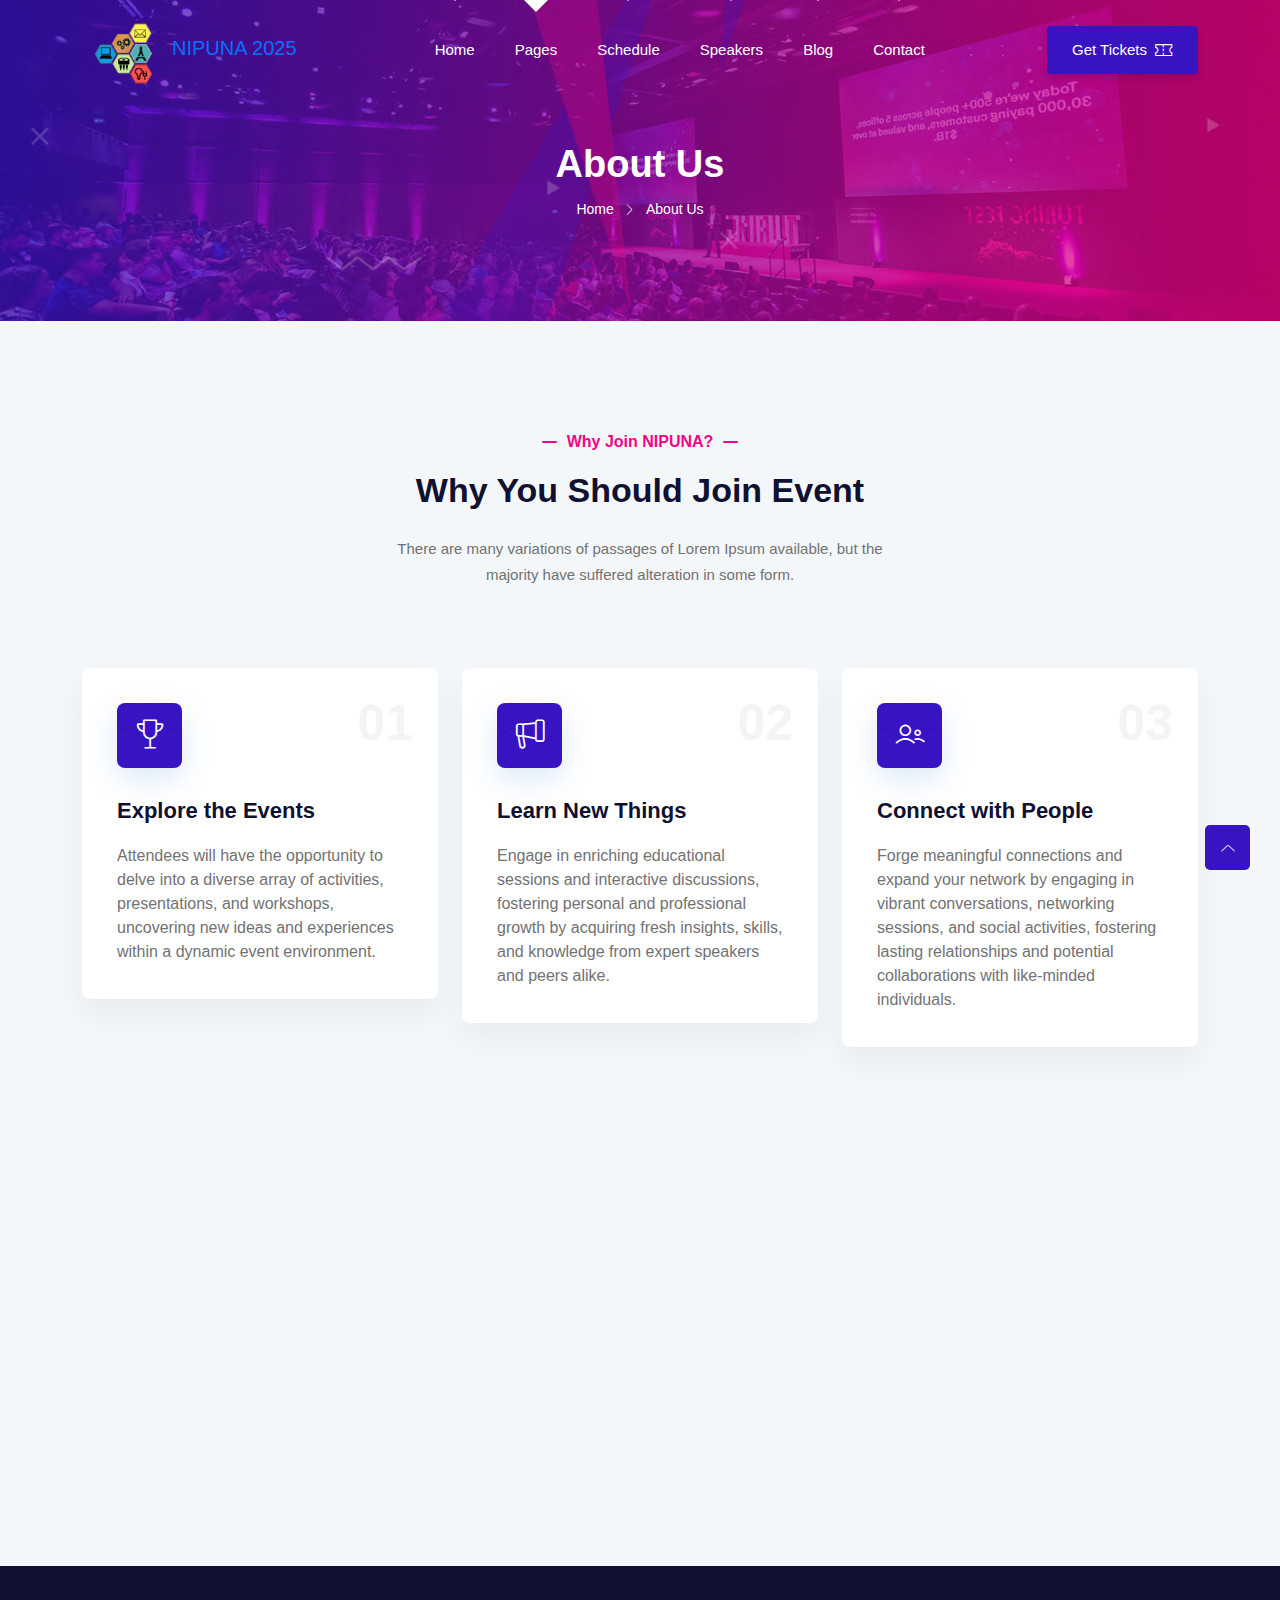
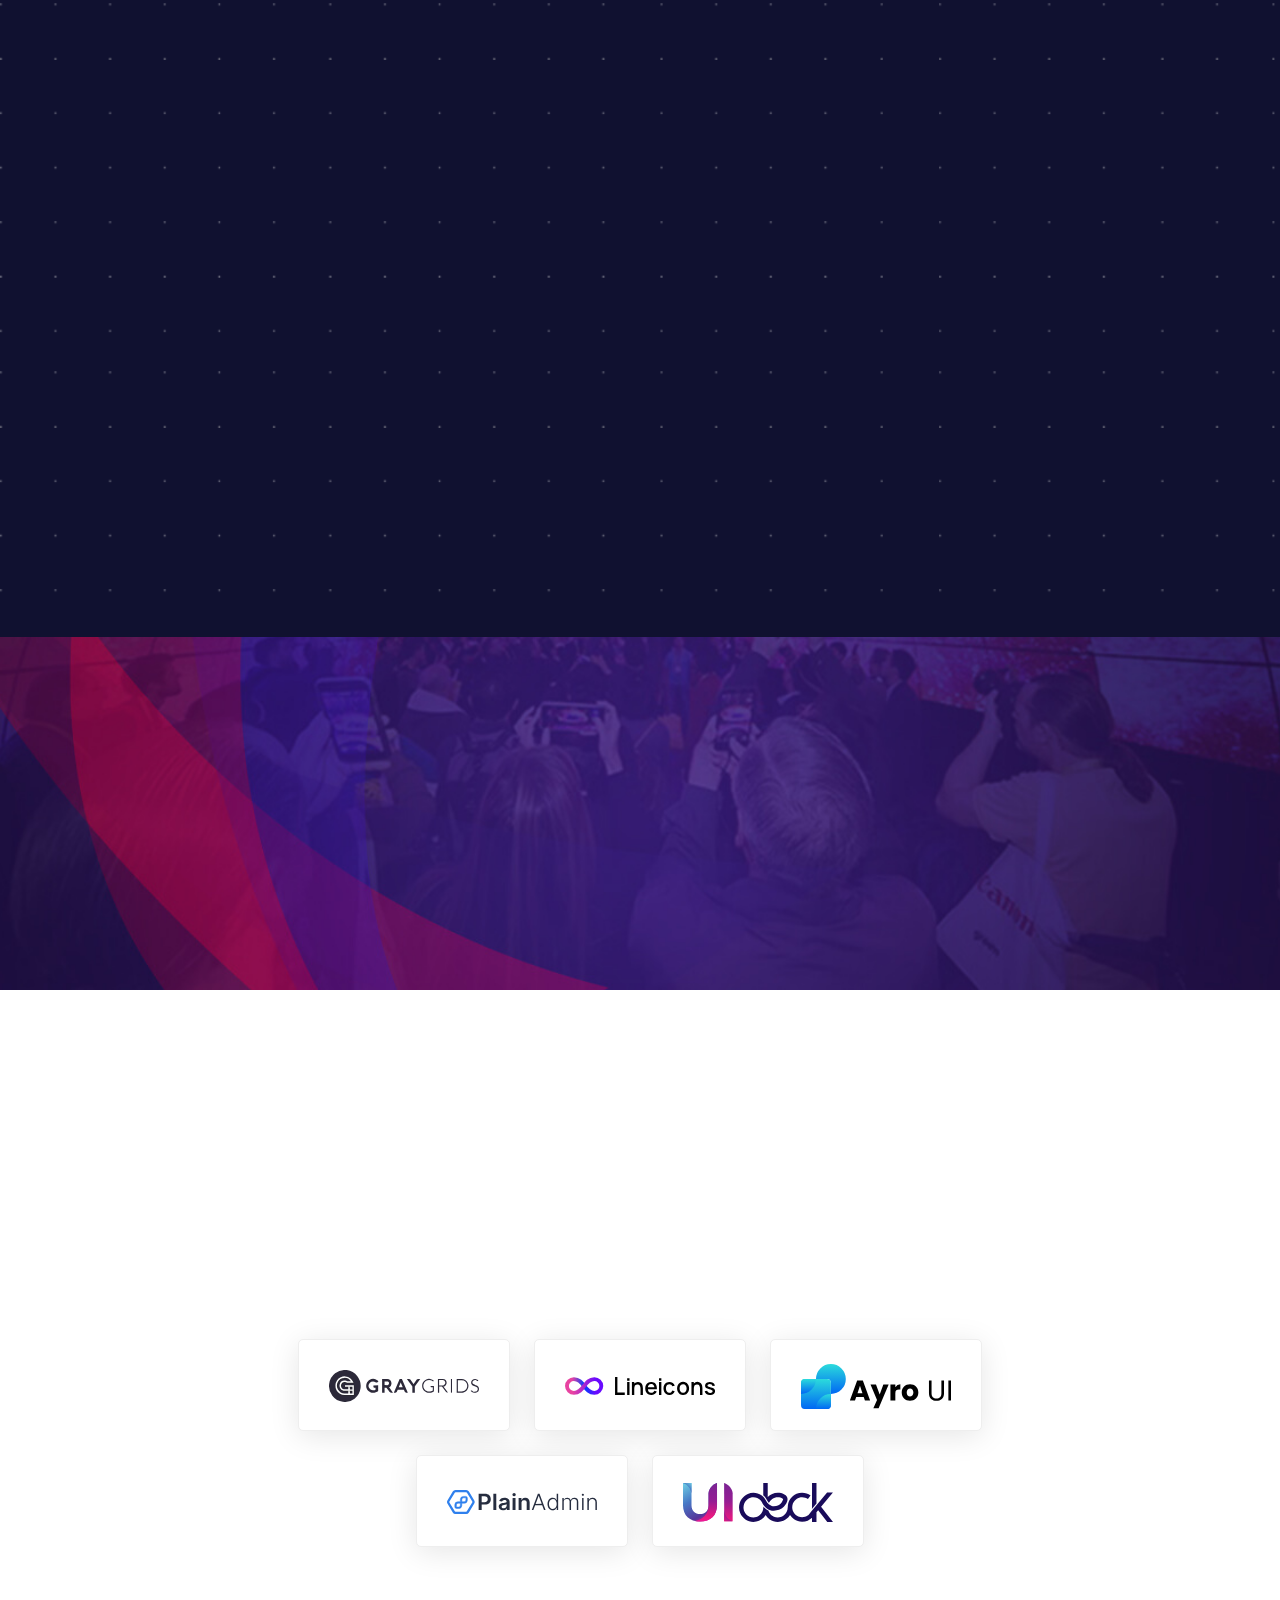
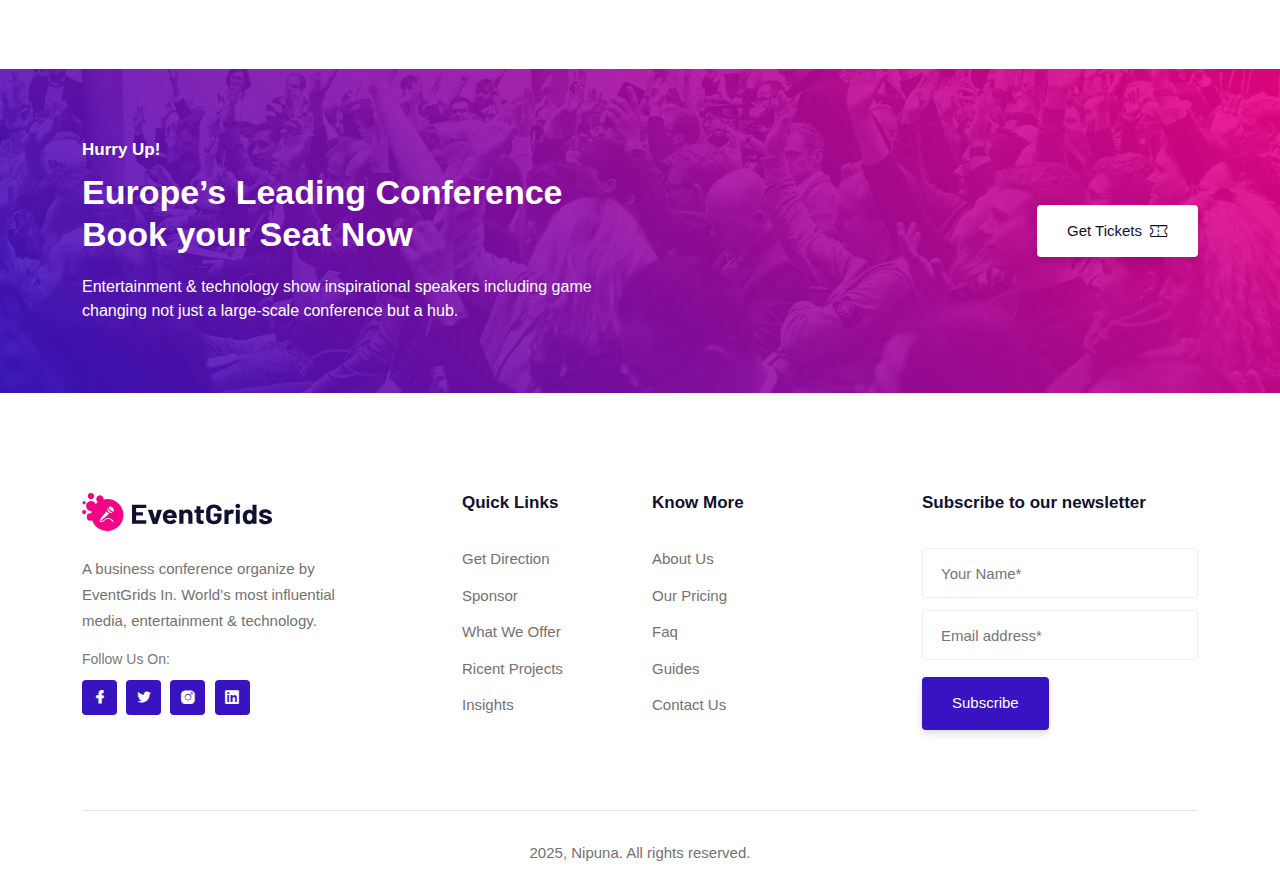
==== demo.graygrids.com/themes/eventgrids/about-us.html @ 120ea1e2 "Initial commit of the code" ====
<!DOCTYPE html>
<html class="no-js" lang="zxx">

<head>
    <meta charset="utf-8" />
    <meta http-equiv="x-ua-compatible" content="ie=edge" />
    <title>About Us - EventGrids Conference and Event HTML Template.</title>
    <meta name="description" content="" />
    <meta name="viewport" content="width=device-width, initial-scale=1" />
    <link rel="shortcut icon" type="image/x-icon" href="assets/images/favicon.svg" />

    <!-- ========================= CSS here ========================= -->
    <link rel="stylesheet" href="assets/css/bootstrap.min.css" />
    <link rel="stylesheet" href="assets/css/LineIcons.3.0.css" />
    <link rel="stylesheet" href="assets/css/animate.css" />
    <link rel="stylesheet" href="assets/css/tiny-slider.css" />
    <link rel="stylesheet" href="assets/css/glightbox.min.css" />
    <link rel="stylesheet" href="assets/css/main.css" />

</head>

<body>
    <!--[if lte IE 9]>
      <p class="browserupgrade">
        You are using an <strong>outdated</strong> browser. Please
        <a href="https://browsehappy.com/">upgrade your browser</a> to improve
        your experience and security.
      </p>
    <![endif]-->

    <!-- Preloader -->
    <div class="preloader">
        <div class="preloader-inner">
            <div class="preloader-icon">
                <span></span>
                <span></span>
            </div>
        </div>
    </div>
    <!-- /End Preloader -->

    <!-- Start Header Area -->
    <header class="header navbar-area">
        <div class="container">
            <div class="row align-items-center">
                <div class="col-lg-12">
                    <div class="nav-inner">
                        <!-- Start Navbar -->
                        <nav class="navbar navbar-expand-lg">
                            <a class="navbar-brand" href="index.html">
                                <img src="assets/images/NIPUNAHD.png" alt="Logo">NIPUNA 2025
                            </a>
                            <button class="navbar-toggler mobile-menu-btn" type="button" data-bs-toggle="collapse"
                                data-bs-target="#navbarSupportedContent" aria-controls="navbarSupportedContent"
                                aria-expanded="false" aria-label="Toggle navigation">
                                <span class="toggler-icon"></span>
                                <span class="toggler-icon"></span>
                                <span class="toggler-icon"></span>
                            </button>
                            <div class="collapse navbar-collapse sub-menu-bar" id="navbarSupportedContent">
                                <ul id="nav" class="navbar-nav ms-auto">
                                    <li class="nav-item">
                                        <a href="index.html" aria-label="Toggle navigation">Home</a>
                                    </li>
                                    <li class="nav-item">
                                        <a class="dd-menu active collapsed" href="javascript:void(0)"
                                            data-bs-toggle="collapse" data-bs-target="#submenu-1-1"
                                            aria-controls="navbarSupportedContent" aria-expanded="false"
                                            aria-label="Toggle navigation">Pages</a>
                                        <ul class="sub-menu collapse" id="submenu-1-1">
                                            <li class="nav-item active"><a href="about-us.html">About Us</a></li>
                                            <li class="nav-item"><a href="gallery.html">Gallery</a></li>
                                            <li class="nav-item"><a href="pricing.html">Pricing</a></li>
                                            <li class="nav-item"><a href="sponsors.html">Sponsors</a></li>
                                            <li class="nav-item"><a href="mail-success.html">Mail Success</a></li>
                                            <li class="nav-item"><a href="404.html">404 Error</a></li>
                                        </ul>
                                    </li>
                                    <li class="nav-item">
                                        <a href="schedule.html" aria-label="Toggle navigation">Schedule</a>
                                    </li>
                                    <li class="nav-item">
                                        <a href="speakers.html" aria-label="Toggle navigation">Speakers</a>
                                    </li>
                                    <li class="nav-item">
                                        <a class="dd-menu collapsed" href="javascript:void(0)" data-bs-toggle="collapse"
                                            data-bs-target="#submenu-1-2" aria-controls="navbarSupportedContent"
                                            aria-expanded="false" aria-label="Toggle navigation">Blog</a>
                                        <ul class="sub-menu collapse" id="submenu-1-2">
                                            <li class="nav-item"><a href="blog-grid.html">Blog Grid</a>
                                            </li>
                                            <li class="nav-item"><a href="blog-single.html">Blog Single</a></li>
                                        </ul>
                                    </li>
                                    <li class="nav-item">
                                        <a href="contact.html" aria-label="Toggle navigation">Contact</a>
                                    </li>
                                </ul>
                            </div> <!-- navbar collapse -->
                            <div class="button">
                                <a href="pricing.html" class="btn">Get Tickets<i class="lni lni-ticket"></i></a>
                            </div>
                        </nav>
                        <!-- End Navbar -->
                    </div>
                </div>
            </div> <!-- row -->
        </div> <!-- container -->
    </header>
    <!-- End Header Area -->

    <!-- Start Breadcrumbs -->
    <div class="breadcrumbs">
        <div class="container">
            <div class="row align-items-center">
                <div class="col-lg-8 offset-lg-2 col-md-12 col-12">
                    <div class="breadcrumbs-content">
                        <h1 class="page-title">About Us</h1>
                        <ul class="breadcrumb-nav">
                            <li><a href="index.html">Home</a></li>
                            <li>About Us</li>
                        </ul>
                    </div>
                </div>
            </div>
        </div>
    </div>
    <!-- End Breadcrumbs -->

    <!-- Start Features Area -->
    <section class="features section">
        <div class="container">
            <div class="row">
                <div class="col-12">
                    <div class="section-title">
                        <h3 class="wow zoomIn" data-wow-delay=".2s">Why join NIPUNA?</h3>
                        <h2 class="wow fadeInUp" data-wow-delay=".4s">Why you should Join Event</h2>
                        <p class="wow fadeInUp" data-wow-delay=".6s">There are many variations of passages of Lorem
                            Ipsum available, but the majority have suffered alteration in some form.</p>
                    </div>
                </div>
            </div>
            <div class="row">
                <div class="col-lg-4 col-md-6 col-12 wow fadeInUp" data-wow-delay=".2s">
                    <!-- Start Single Feature -->
                    <div class="single-featuer">
                        <img class="shape" src="assets/images/features/shape.svg" alt="#">
                        <img class="shape2" src="assets/images/features/shape2.svg" alt="#">
                        <span class="serial">01</span>
                        <div class="service-icon">
                            <i class="lni lni-cup"></i>
                        </div>
                        <h3>Explore the Events</h3>
                        <p>Attendees will have the opportunity to delve into a diverse array of activities, presentations, and workshops, uncovering new ideas and experiences within a dynamic event environment.</p>
                    </div>
                    <!-- End Single Feature -->
                </div>
                <div class="col-lg-4 col-md-6 col-12 wow fadeInUp" data-wow-delay=".4s">
                    <!-- Start Single Feature -->
                    <div class="single-featuer">
                        <img class="shape" src="assets/images/features/shape.svg" alt="#">
                        <img class="shape2" src="assets/images/features/shape2.svg" alt="#">
                        <span class="serial">02</span>
                        <div class="service-icon">
                            <i class="lni lni-bullhorn"></i>
                        </div>
                        <h3>Learn New Things</h3>
                        <p>Engage in enriching educational sessions and interactive discussions, fostering personal and professional growth by acquiring fresh insights, skills, and knowledge from expert speakers and peers alike.
                        </p>
                    </div>
                    <!-- End Single Feature -->
                </div>
                <div class="col-lg-4 col-md-6 col-12 wow fadeInUp" data-wow-delay=".6s">
                    <!-- Start Single Feature -->
                    <div class="single-featuer">
                        <img class="shape" src="assets/images/features/shape.svg" alt="#">
                        <img class="shape2" src="assets/images/features/shape2.svg" alt="#">
                        <span class="serial">03</span>
                        <div class="service-icon">
                            <i class="lni lni-users"></i>
                        </div>
                        <h3>Connect with People</h3>
                        <p>Forge meaningful connections and expand your network by engaging in vibrant conversations, networking sessions, and social activities, fostering lasting relationships and potential collaborations with like-minded individuals.</p>
                    </div>
                    <!-- End Single Feature -->
                </div>
                <div class="col-lg-4 col-md-6 col-12 wow fadeInUp" data-wow-delay=".2s">
                    <!-- Start Single Feature -->
                    <div class="single-featuer">
                        <img class="shape" src="assets/images/features/shape.svg" alt="#">
                        <img class="shape2" src="assets/images/features/shape2.svg" alt="#">
                        <span class="serial">04</span>
                        <div class="service-icon">
                            <i class="lni lni-heart"></i>
                        </div>
                        <h3>Create Memories</h3>
                        <p>Immerse yourself in unforgettable moments and experiences, capturing precious memories through shared laughter, inspiring encounters, and memorable encounters that will leave a lasting impact and fond reminiscences for years to come.</p>
                    </div>
                    <!-- End Single Feature -->
                </div>
                <div class="col-lg-4 col-md-6 col-12 wow fadeInUp" data-wow-delay=".4s">
                    <!-- Start Single Feature -->
                    <div class="single-featuer">
                        <img class="shape" src="assets/images/features/shape.svg" alt="#">
                        <img class="shape2" src="assets/images/features/shape2.svg" alt="#">
                        <span class="serial">05</span>
                        <div class="service-icon">
                            <i class="lni lni-microphone"></i>
                        </div>
                        <h3>Networking Session</h3>
                        <p>How you transform your business as tech, consumer, habits industry dynamic change, Find out
                            from.</p>
                    </div>
                    <!-- End Single Feature -->
                </div>
                <div class="col-lg-4 col-md-6 col-12 wow fadeInUp" data-wow-delay=".6s">
                    <!-- Start Single Feature -->
                    <div class="single-featuer">
                        <img class="shape" src="assets/images/features/shape.svg" alt="#">
                        <img class="shape2" src="assets/images/features/shape2.svg" alt="#">
                        <span class="serial">06</span>
                        <div class="service-icon">
                            <i class="lni lni-happy"></i>
                        </div>
                        <h3>Meet New Faces</h3>
                        <p>How you transform your business as tech, consumer, habits industry dynamic change, Find out
                            from.</p>
                    </div>
                    <!-- End Single Feature -->
                </div>
            </div>
        </div>
    </section>
    <!-- /End Features Area -->

    <!-- Start About Area -->
    <section class="about section">
        <div class="container">
            <div class="row align-items-center">
                <div class="col-lg-6 col-12 wow fadeIn" data-wow-delay=".4s">
                    <div class="about-image">
                        <img src="./assets/images/main_poster.png" alt="Main poster"/>
                    </div>
                </div>
                <div class="col-lg-6 col-12 wow fadeIn" data-wow-delay=".6s">
                    <div class="content">
                        <h4>JOIN THE EVENT</h4>
                        <h2>Lunafyre</h2>
                        <p>- Wander the Luminous World.
                        </p>
                        <p>With its 18th edition of exuberance, NIPUNA is once
                            again welcoming its exceptional 17-year history, an
                            assertion of its exemplary performance. Unlock your
                            quotient and ignite the sparks of imagination where
                            the tales of reality unravel on the path to
                            discovery. With an eye to step into the fantasy
                            realms, epitomizing the battle of adventure,
                            NIPUNA'25 seeks all the valiant individuals to
                            embark on this exhilarating expedition. Amidst the
                            whispers of anticipation, fuel your drive towards
                            unforgettable experiences as we are coming up with
                            the most captivating symposium. Gear up and dive in
                            to relish in the bliss of the ultimate fiesta,
                            NIPUNA'25.
                        </p>
                        <div class="date">
                            <h4><span>21st</span> February’ 2025</h4>
                        </div>
                    </div>
                </div>
            </div>
        </div>
    </section>
    <!-- End About Area -->

    
    <!-- Start Achievement App -->
    <section class="achievement section">
        <div class="container">
            <div class="row">
                <div class="col-lg-3 col-md-6 col-12">
                    <div class="single-achievement wow fadeInUp" data-wow-delay=".2s">
                        <h3 class="counter">
                            <span id="secondo2" class="countup" cup-end="42">42</span>
                        </h3>
                        <p>OUR TEAM</p>
                    </div>
                </div>
                <div class="col-lg-3 col-md-6 col-12">
                    <div class="single-achievement  wow fadeInUp" data-wow-delay=".4s">
                        <h3 class="counter">
                            <span id="secondo3" class="countup" cup-end="60">12</span>
                        </h3>
                        <p>NO. OF COLLEGES ATTENDED</p>
                    </div>
                </div>
                <div class="col-lg-3 col-md-6 col-12">
                    <div class="single-achievement wow fadeInUp" data-wow-delay=".6s">
                        <h3 class="counter">
                            <span id="secondo1" class="countup" cup-end="100">200</span>+
                        </h3>
                        <p>VOLUNTEERS</p>
                    </div>
                </div>
                <div class="col-lg-3 col-md-6 col-12">
                    <div class="single-achievement wow fadeInUp" data-wow-delay=".8s">
                        <h3 class="counter">
                            <span id="secondo3" class="countup" cup-end="950">2000</span>+
                        </h3>
                        <p>EVENT PARTICIPANTS</p>
                    </div>
                </div>
            </div>
        </div>
    </section>
    <!-- End Achievement App -->

    <!-- Start Sponsors Area -->
    <section class="sponsors section">
        <div class="container">
            <div class="row">
                <div class="col-12">
                    <div class="section-title">
                        <h3 class="wow zoomIn" data-wow-delay=".2s">Sponsors</h3>
                        <h2 class="wow fadeInUp" data-wow-delay=".4s">Our Offcial Sponsors</h2>
                        <p class="wow fadeInUp" data-wow-delay=".6s">There are many variations of passages of Lorem
                            Ipsum available, but the majority have suffered alteration in some form.</p>
                    </div>
                </div>
            </div>
            <div class="row">
                <div class="col-lg-8 offset-lg-2 col-md-12 col-12">
                    <!-- Start Single Sponsor -->
                    <a href="javascript:void(0)" class="single-sponsor">
                        <img src="assets/images/sponsors/graygrids-logo.svg" alt="#">
                    </a>
                    <!-- End Single Sponsor -->
                    <!-- Start Single Sponsor -->
                    <a href="javascript:void(0)" class="single-sponsor">
                        <img src="assets/images/sponsors/lineicons.svg" alt="#">
                    </a>
                    <!-- End Single Sponsor -->
                    <!-- Start Single Sponsor -->
                    <a href="javascript:void(0)" class="single-sponsor">
                        <img src="assets/images/sponsors/ayro-logo.svg" alt="#">
                    </a>
                    <!-- End Single Sponsor -->
                    <!-- Start Single Sponsor -->
                    <a href="javascript:void(0)" class="single-sponsor">
                        <img src="assets/images/sponsors/plain-admin.svg" alt="#">
                    </a>
                    <!-- End Single Sponsor -->
                    <!-- Start Single Sponsor -->
                    <a href="javascript:void(0)" class="single-sponsor">
                        <img src="assets/images/sponsors/uideck-logo.svg" alt="#">
                    </a>
                    <!-- End Single Sponsor -->
                </div>
            </div>
        </div>
    </section>
    <!-- End Sponsors Area -->

    <!-- Start Call Action Area -->
    <section class="call-action overlay style2">
        <div class="container">
            <div class="row align-items-center">
                <div class="col-lg-6 col-md-8 col-12">
                    <div class="inner-content">
                        <div class="text">
                            <h5>Hurry Up!</h5>
                            <h2>Europe’s Leading Conference Book your Seat Now</h2>
                            <p>Entertainment & technology show inspirational speakers including game changing not just a
                                large-scale conference but a hub.</p>
                        </div>
                    </div>
                </div>
                <div class="col-lg-6 col-md-4 col-12">
                    <div class="button">
                        <a href="pricing.html" class="btn">Get Tickets<i class="lni lni-ticket"></i></a>
                    </div>
                </div>
            </div>
        </div>
    </section>
    <!-- End Call Action Area -->

    <!-- Start Footer Area -->
    <footer class="footer">
        <!-- Start Footer Top -->
        <div class="footer-top">
            <div class="container">
                <div class="inner-content">
                    <div class="row">
                        <div class="col-lg-4 col-md-6 col-12">
                            <!-- Single Widget -->
                            <div class="single-footer f-about">
                                <div class="logo">
                                    <a href="index.html">
                                        <img src="assets/images/logo/dark-logo.svg" alt="#">
                                    </a>
                                </div>
                                <p>A business conference organize by EventGrids In. World’s most influential media,
                                    entertainment & technology.</p>
                                <span class="social-title">
                                    Follow Us On:
                                </span>
                                <ul class="social">
                                    <li>
                                        <a href="javascript:void(0)"><i class="lni lni-facebook-filled"></i></a>
                                    </li>
                                    <li>
                                        <a href="javascript:void(0)"><i class="lni lni-twitter-filled"></i></a>
                                    </li>
                                    <li>
                                        <a href="javascript:void(0)"><i class="lni lni-instagram-filled"></i></a>
                                    </li>
                                    <li>
                                        <a href="javascript:void(0)"><i class="lni lni-linkedin-original"></i></a>
                                    </li>
                                </ul>
                            </div>
                            <!-- End Single Widget -->
                        </div>
                        <div class="col-lg-2 col-md-6 col-12">
                            <!-- Single Widget -->
                            <div class="single-footer f-link">
                                <h3>Quick Links</h3>
                                <ul>
                                    <li><a href="javascript:void(0)">Get Direction</a></li>
                                    <li><a href="javascript:void(0)">Sponsor</a></li>
                                    <li><a href="javascript:void(0)">What We Offer</a></li>
                                    <li><a href="javascript:void(0)">Ricent Projects</a></li>
                                    <li><a href="javascript:void(0)">Insights</a></li>
                                </ul>
                            </div>
                            <!-- End Single Widget -->
                        </div>
                        <div class="col-lg-2 col-md-6 col-12">
                            <!-- Single Widget -->
                            <div class="single-footer f-link">
                                <h3>Know More</h3>
                                <ul>
                                    <li><a href="javascript:void(0)">About Us</a></li>
                                    <li><a href="javascript:void(0)">Our Pricing</a></li>
                                    <li><a href="javascript:void(0)">Faq</a></li>
                                    <li><a href="javascript:void(0)">Guides</a></li>
                                    <li><a href="javascript:void(0)">Contact Us</a></li>
                                </ul>
                            </div>
                            <!-- End Single Widget -->
                        </div>
                        <div class="col-lg-4 col-md-6 col-12">
                            <!-- Single Widget -->
                            <div class="single-footer newsletter">
                                <h3>Subscribe to our newsletter</h3>
                                <form action="#" method="get" target="_blank" class="newsletter-form">
                                    <input name="name" placeholder="Your Name*" required="required" type="text">
                                    <input name="email" placeholder="Email address*" required="required" type="email">
                                    <div class="button">
                                        <button class="btn">Subscribe
                                        </button>
                                    </div>
                                </form>
                            </div>
                            <!-- End Single Widget -->
                        </div>
                    </div>
                </div>
            </div>
        </div>
        <!--/ End Footer Top -->
        <!-- Start Copyright Area -->
        <div class="copyright">
            <div class="container">
                <div class="inner-content">
                    <div class="row">
                        <div class="col-12">
                            <p class="copyright-text">2025, Nipuna. All rights reserved.</a>
                            </p>
                        </div>
                    </div>
                </div>
            </div>
        </div>
        <!-- End Copyright Area -->
    </footer>
    <!--/ End Footer Area -->

    <!-- ========================= scroll-top ========================= -->
    <a href="#" class="scroll-top">
        <i class="lni lni-chevron-up"></i>
    </a>

    <!-- ========================= JS here ========================= -->
    <script src="assets/js/bootstrap.min.js"></script>
    <script src="assets/js/wow.min.js"></script>
    <script src="assets/js/tiny-slider.js"></script>
    <script src="assets/js/glightbox.min.js"></script>
    <script src="assets/js/count-up.min.js"></script>
    <script src="assets/js/main.js"></script>
    <script>
        //========= glightbox
        GLightbox({
            'href': 'https://www.youtube.com/watch?v=Gxw45q3Ga3k',
            'type': 'video',
            'source': 'youtube', //vimeo, youtube or local
            'width': 900,
            'autoplayVideos': true,
        });

        //====== counter up 
        var cu = new counterUp({
            start: 0,
            duration: 2000,
            intvalues: true,
            interval: 100,
            append: " ",
        });
        cu.start();
    </script>
</body>

</html>
---- demo.graygrids.com/themes/eventgrids/assets/css/tiny-slider.css ----
.tns-outer{padding:0!important}.tns-outer [hidden]{display:none!important}.tns-outer [aria-controls],.tns-outer [data-action]{cursor:pointer}.tns-slider{-webkit-transition:all 0s;-moz-transition:all 0s;transition:all 0s}.tns-slider>.tns-item{-webkit-box-sizing:border-box;-moz-box-sizing:border-box;box-sizing:border-box}.tns-horizontal.tns-subpixel{white-space:nowrap}.tns-horizontal.tns-subpixel>.tns-item{display:inline-block;vertical-align:top;white-space:normal}.tns-horizontal.tns-no-subpixel:after{content:'';display:table;clear:both}.tns-horizontal.tns-no-subpixel>.tns-item{float:left}.tns-horizontal.tns-carousel.tns-no-subpixel>.tns-item{margin-right:-100%}.tns-no-calc{position:relative;left:0}.tns-gallery{position:relative;left:0;min-height:1px}.tns-gallery>.tns-item{position:absolute;left:-100%;-webkit-transition:transform 0s,opacity 0s;-moz-transition:transform 0s,opacity 0s;transition:transform 0s,opacity 0s}.tns-gallery>.tns-slide-active{position:relative;left:auto!important}.tns-gallery>.tns-moving{-webkit-transition:all .25s;-moz-transition:all .25s;transition:all .25s}.tns-autowidth{display:inline-block}.tns-lazy-img{-webkit-transition:opacity .6s;-moz-transition:opacity .6s;transition:opacity .6s;opacity:.6}.tns-lazy-img.tns-complete{opacity:1}.tns-ah{-webkit-transition:height 0s;-moz-transition:height 0s;transition:height 0s}.tns-ovh{overflow:hidden}.tns-visually-hidden{position:absolute;left:-10000em}.tns-transparent{opacity:0;visibility:hidden}.tns-fadeIn{opacity:1;filter:alpha(opacity=100);z-index:0}.tns-normal,.tns-fadeOut{opacity:0;filter:alpha(opacity=0);z-index:-1}.tns-vpfix{white-space:nowrap}.tns-vpfix>div,.tns-vpfix>li{display:inline-block}.tns-t-subp2{margin:0 auto;width:310px;position:relative;height:10px;overflow:hidden}.tns-t-ct{width:2333.3333333%;width:-webkit-calc(100% * 70/3);width:-moz-calc(100% * 70/3);width:calc(100% * 70/3);position:absolute;right:0}.tns-t-ct:after{content:'';display:table;clear:both}.tns-t-ct>div{width:1.4285714%;width:-webkit-calc(100%/70);width:-moz-calc(100%/70);width:calc(100%/70);height:10px;float:left}
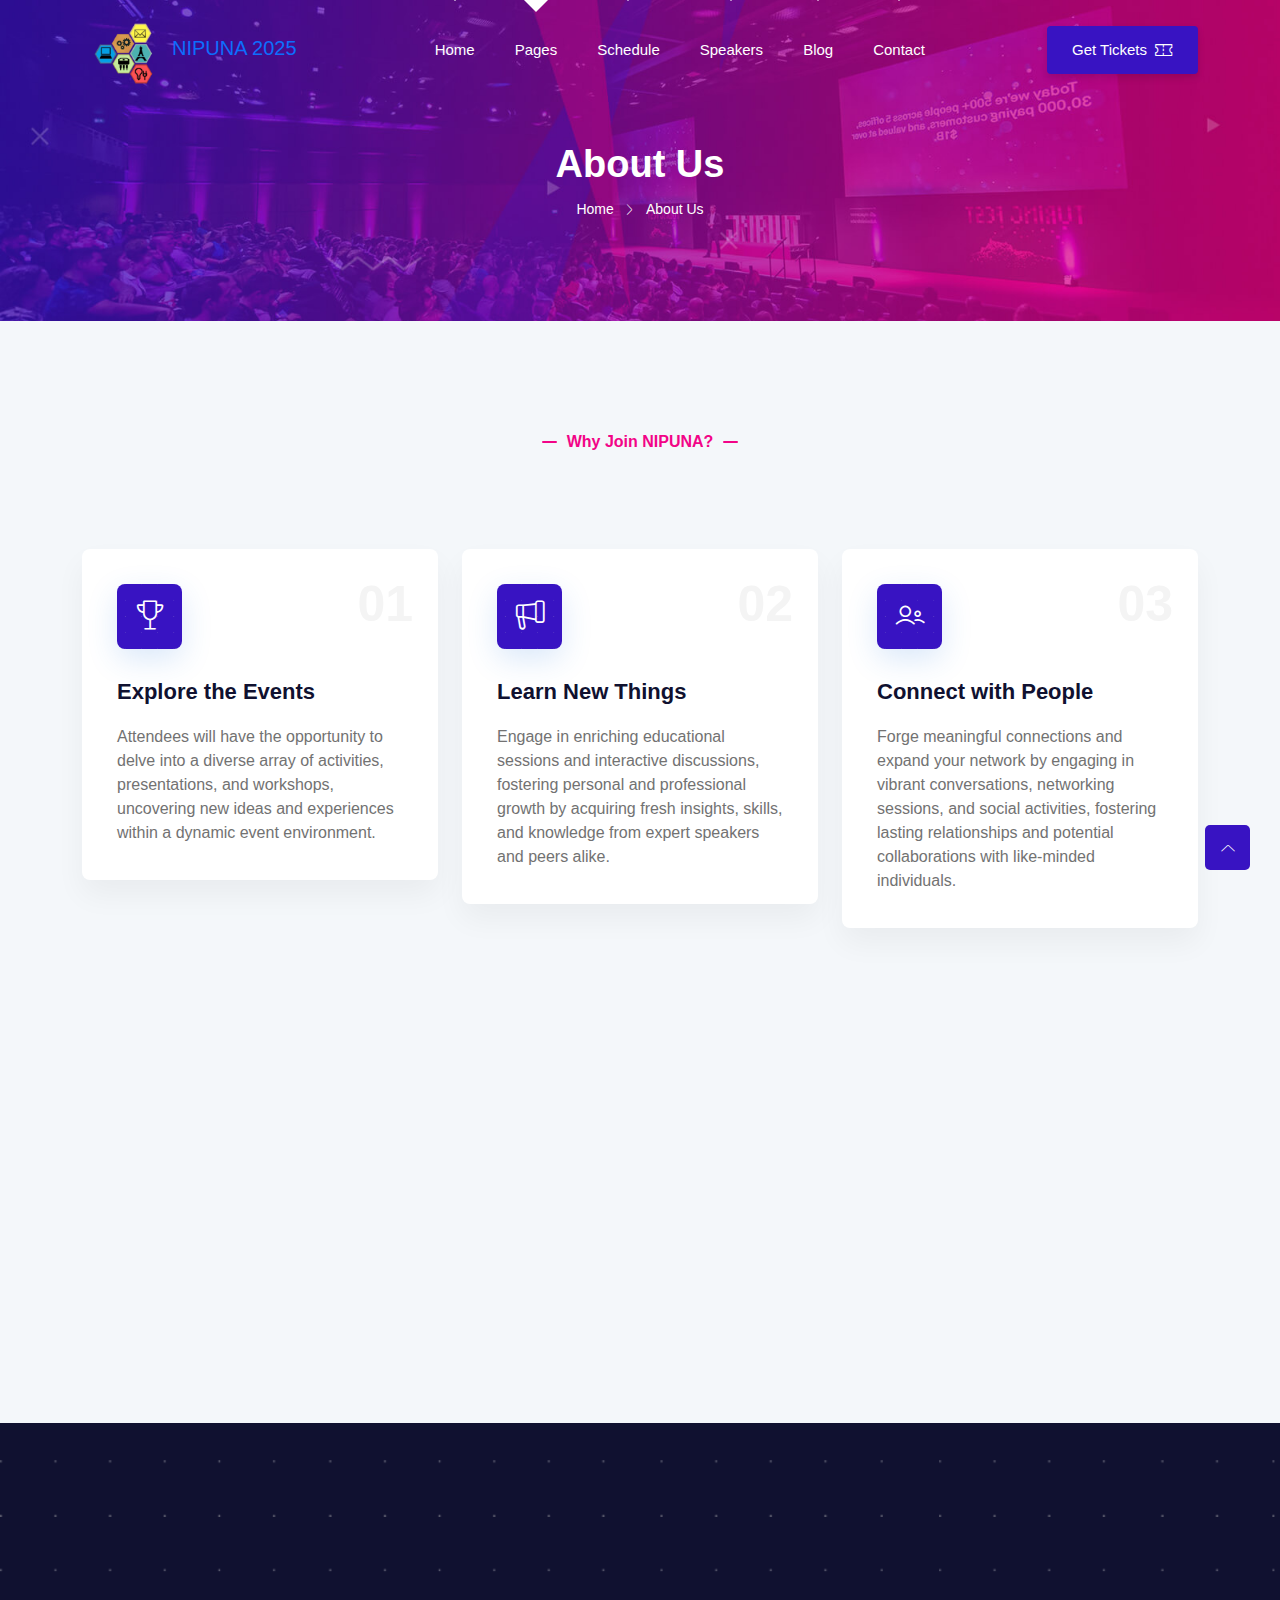
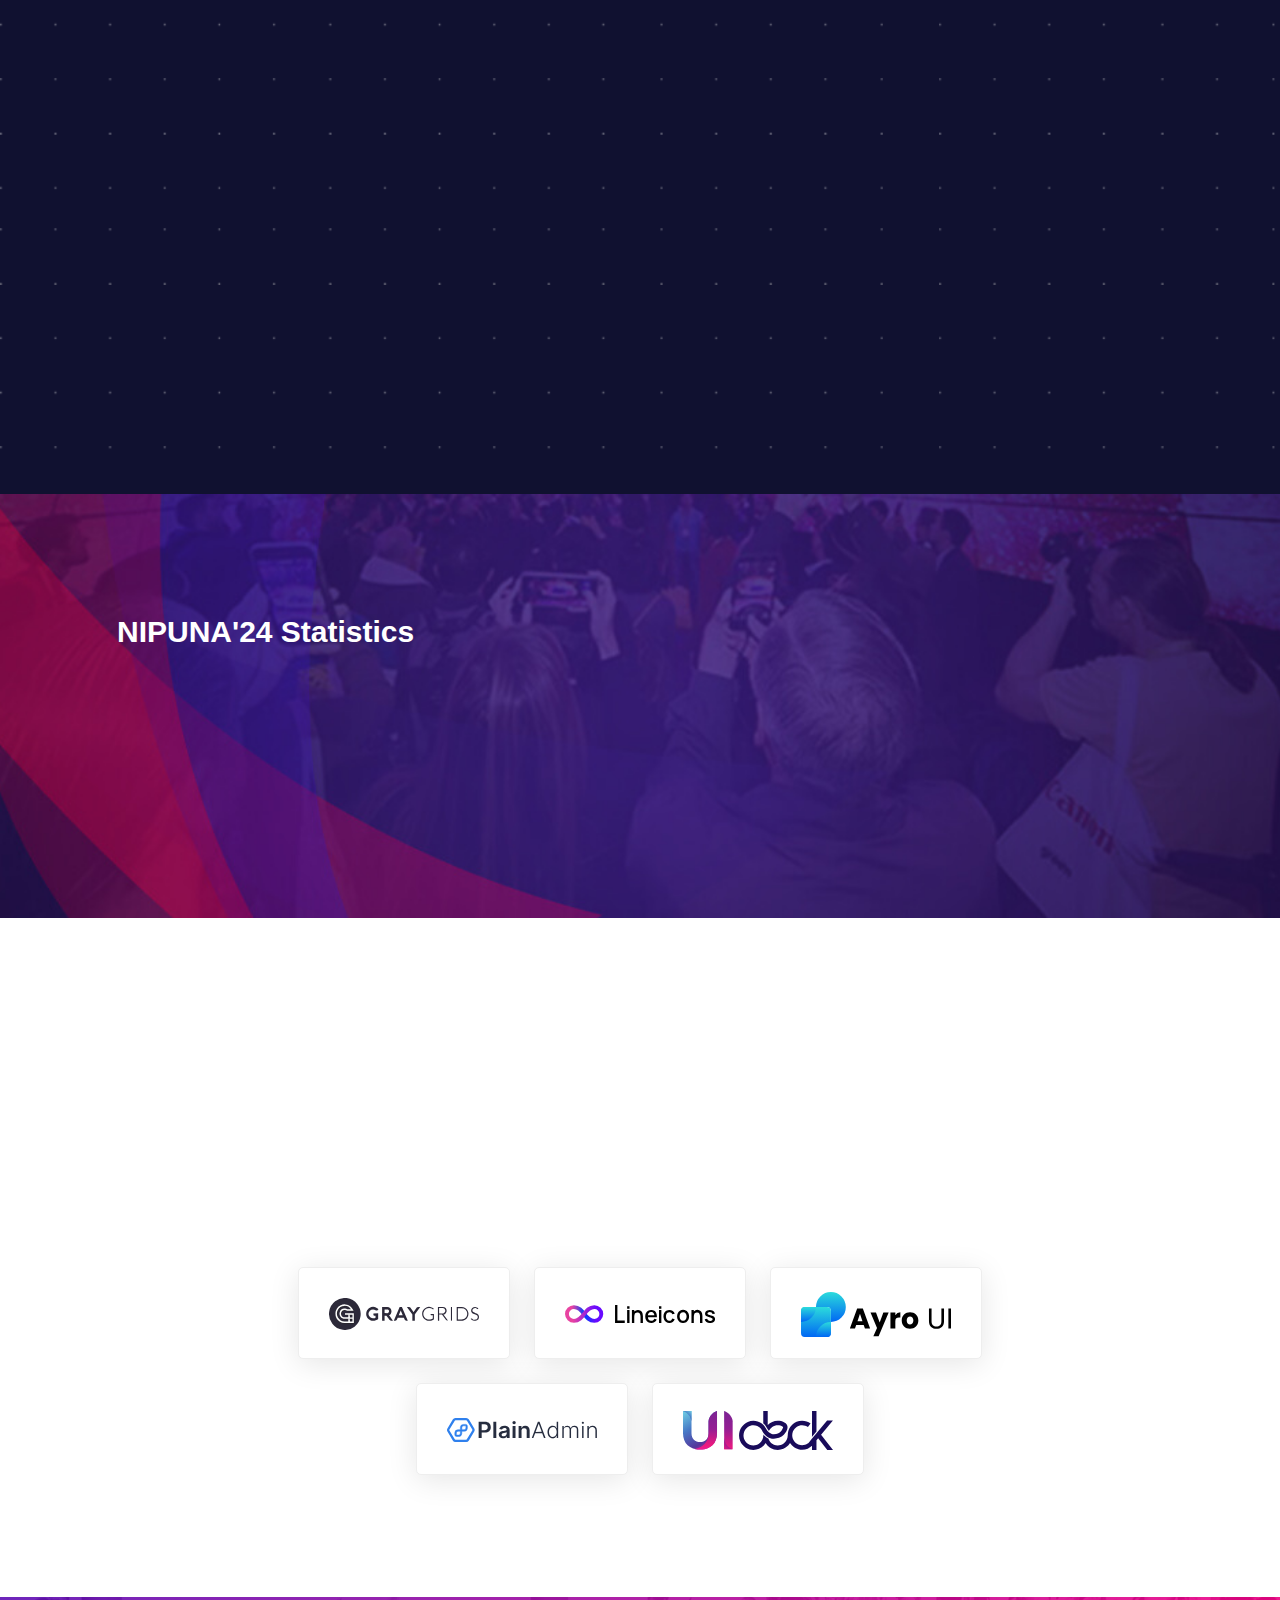
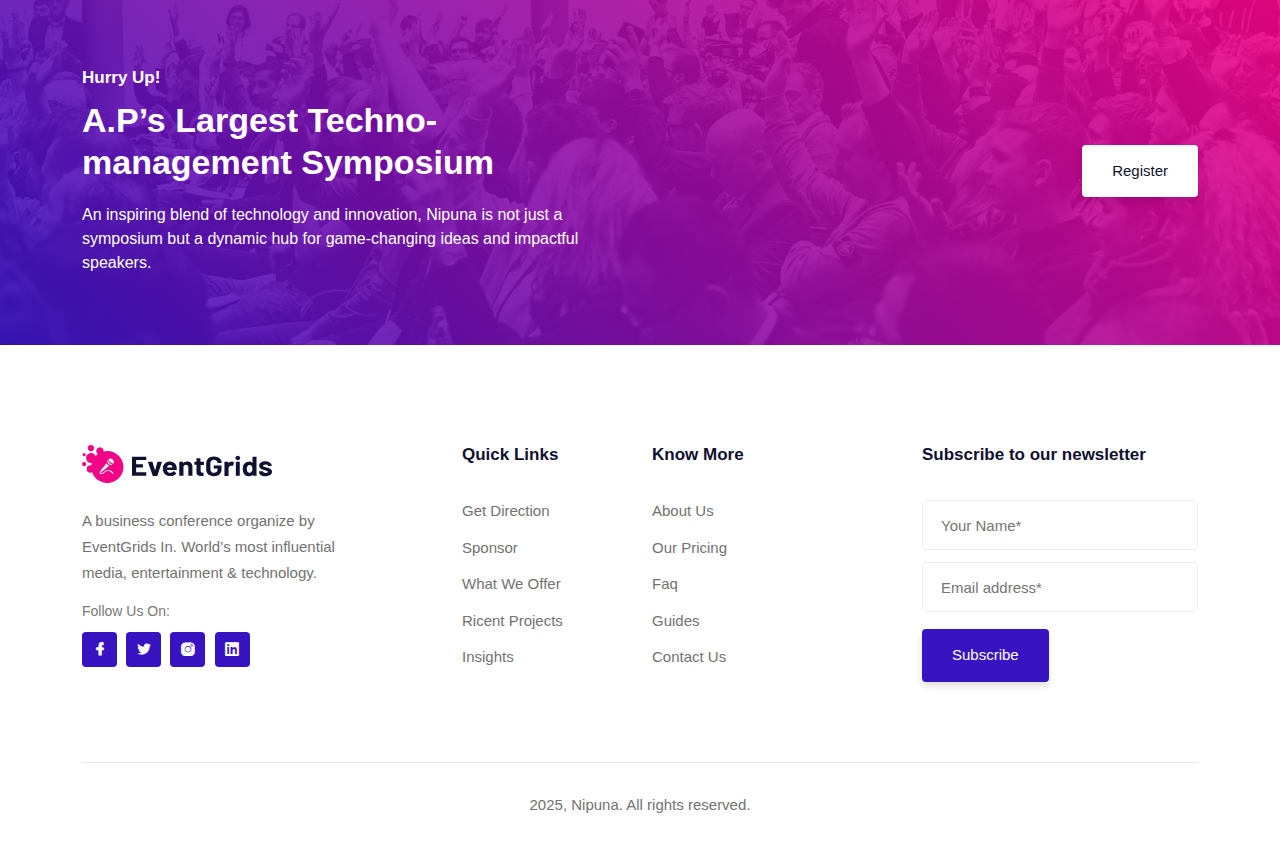
==== commit 585f2663: "changed the title and logo" ====
--- a/demo.graygrids.com/themes/eventgrids/about-us.html
+++ b/demo.graygrids.com/themes/eventgrids/about-us.html
@@ -4,10 +4,10 @@
 <head>
     <meta charset="utf-8" />
     <meta http-equiv="x-ua-compatible" content="ie=edge" />
-    <title>About Us - EventGrids Conference and Event HTML Template.</title>
+    <title>About Us</title>
     <meta name="description" content="" />
     <meta name="viewport" content="width=device-width, initial-scale=1" />
-    <link rel="shortcut icon" type="image/x-icon" href="assets/images/favicon.svg" />
+    <link rel="shortcut icon" type="image/x-icon" href="./assets/images/NIPUNAHD.png" />
 
     <!-- ========================= CSS here ========================= -->
     <link rel="stylesheet" href="assets/css/bootstrap.min.css" />
@@ -134,9 +134,9 @@
                 <div class="col-12">
                     <div class="section-title">
                         <h3 class="wow zoomIn" data-wow-delay=".2s">Why join NIPUNA?</h3>
-                        <h2 class="wow fadeInUp" data-wow-delay=".4s">Why you should Join Event</h2>
+                        <!-- <h2 class="wow fadeInUp" data-wow-delay=".4s">Why you should Join Event</h2>
                         <p class="wow fadeInUp" data-wow-delay=".6s">There are many variations of passages of Lorem
-                            Ipsum available, but the majority have suffered alteration in some form.</p>
+                            Ipsum available, but the majority have suffered alteration in some form.</p> -->
                     </div>
                 </div>
             </div>
@@ -194,7 +194,8 @@
                             <i class="lni lni-heart"></i>
                         </div>
                         <h3>Create Memories</h3>
-                        <p>Immerse yourself in unforgettable moments and experiences, capturing precious memories through shared laughter, inspiring encounters, and memorable encounters that will leave a lasting impact and fond reminiscences for years to come.</p>
+                        <p>Immerse yourself in unforgettable moments and experiences, capturing precious memories through shared laughter, and memorable
+                             encounters that will leave a lasting impact and fond reminiscences for years to come.</p>
                     </div>
                     <!-- End Single Feature -->
                 </div>
@@ -205,11 +206,11 @@
                         <img class="shape2" src="assets/images/features/shape2.svg" alt="#">
                         <span class="serial">05</span>
                         <div class="service-icon">
-                            <i class="lni lni-microphone"></i>
-                        </div>
-                        <h3>Networking Session</h3>
-                        <p>How you transform your business as tech, consumer, habits industry dynamic change, Find out
-                            from.</p>
+                            <i class="lni lni-bulb"></i>
+                        </div>
+                        <h3>Gain Insights</h3>
+                        <p>Unlock valuable knowledge through expert-led discussions, keynote sessions, and panel talks,
+                             offering fresh perspectives on emerging trends and innovative solutions across diverse domains.</p>
                     </div>
                     <!-- End Single Feature -->
                 </div>
@@ -220,11 +221,11 @@
                         <img class="shape2" src="assets/images/features/shape2.svg" alt="#">
                         <span class="serial">06</span>
                         <div class="service-icon">
-                            <i class="lni lni-happy"></i>
-                        </div>
-                        <h3>Meet New Faces</h3>
-                        <p>How you transform your business as tech, consumer, habits industry dynamic change, Find out
-                            from.</p>
+                            <i class="lni lni-rocket"></i>
+                        </div>
+                        <h3>Embrace Opportunities</h3>
+                        <p>Step into a world of possibilities by engaging in dynamic sessions, competitions,
+                             and interactive events designed to foster creativity, critical thinking, skill enhancement, and professional growth.</p>
                     </div>
                     <!-- End Single Feature -->
                 </div>
@@ -278,6 +279,7 @@
     <section class="achievement section">
         <div class="container">
             <div class="row">
+                <h3 style="background-color: linear-gradient(45deg, #55ac12, #b24db7); color: white; margin-bottom: 35px; margin-left: 35px;">NIPUNA'24 Statistics</h3>
                 <div class="col-lg-3 col-md-6 col-12">
                     <div class="single-achievement wow fadeInUp" data-wow-delay=".2s">
                         <h3 class="counter">
@@ -369,15 +371,15 @@
                     <div class="inner-content">
                         <div class="text">
                             <h5>Hurry Up!</h5>
-                            <h2>Europe’s Leading Conference Book your Seat Now</h2>
-                            <p>Entertainment & technology show inspirational speakers including game changing not just a
-                                large-scale conference but a hub.</p>
+                            <h2>A.P’s Largest Techno-management Symposium</h2>
+                            <p>An inspiring blend of technology and innovation,
+                                 Nipuna is not just a symposium but a dynamic hub for game-changing ideas and impactful speakers.</p>
                         </div>
                     </div>
                 </div>
                 <div class="col-lg-6 col-md-4 col-12">
                     <div class="button">
-                        <a href="pricing.html" class="btn">Get Tickets<i class="lni lni-ticket"></i></a>
+                        <a href="pricing.html" class="btn">Register</a>
                     </div>
                 </div>
             </div>
